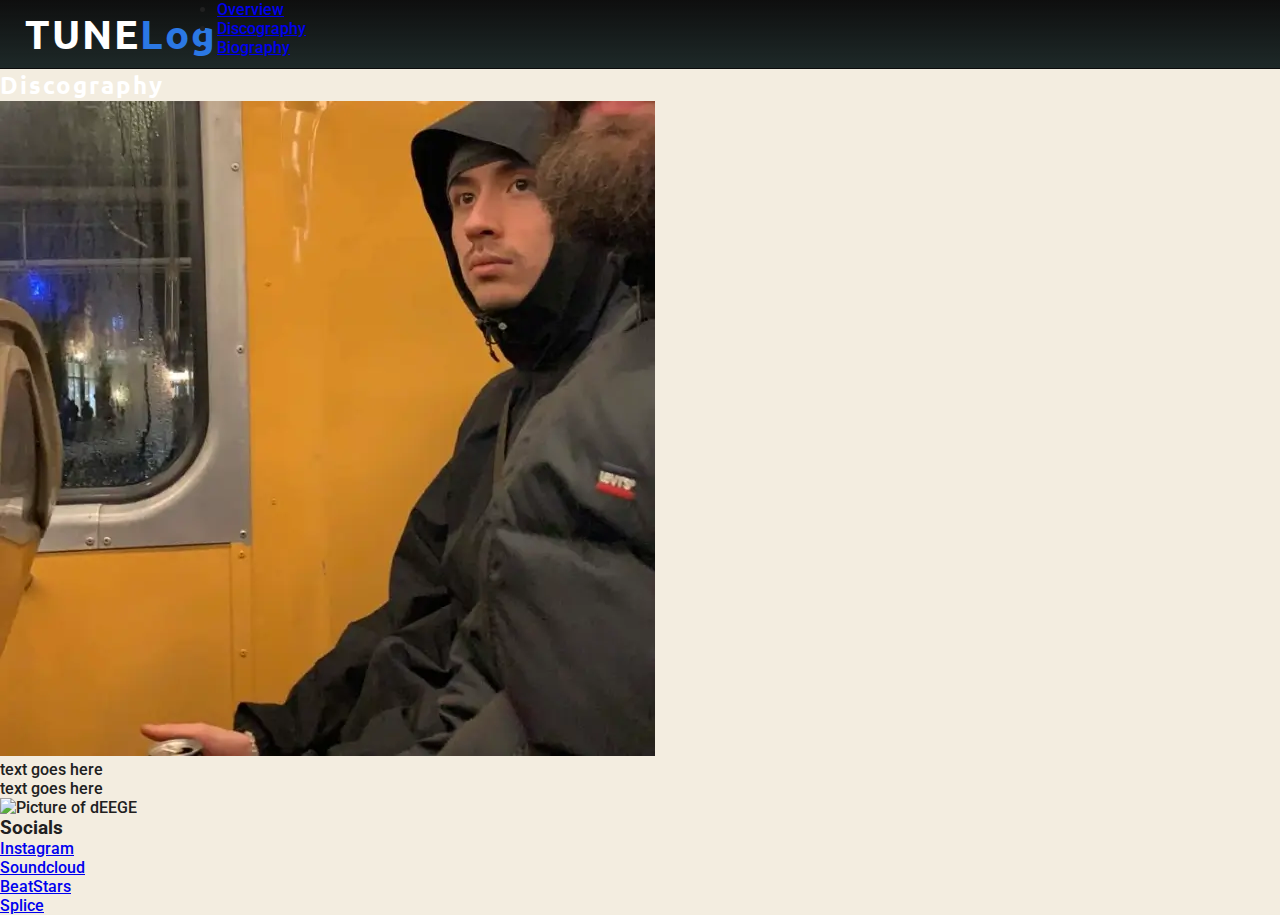
==== biography.html @ 2f2c3490 "add basic content to biography" ====
<!DOCTYPE html>
<html lang="en">
<head>
    <meta charset="UTF-8">
    <meta http-equiv="X-UA-Compatible" content="IE=edge">
    <meta name="viewport" content="width=device-width, initial-scale=1.0">
    <meta name="description" content="General information, discography and biography of producer/artist dEEGE from Örebro, Sweden">
    <meta name="keywords" content="producer, producing, beats, artist, örebro, sweden">
    <!-- add meta data for description, keywords -->
    <link rel="stylesheet" href="assets/css/style.css"> <!-- link css with correct filepath -->

    <title>dEEGE Discography</title>
</head>
<body>
    <header id="page-header"> <!-- header logo and navigation -->
        <div class="container-header">
            <div>
                <a href="overview.html">
                <h1 id="logo" class="text-uppercase">Tune<span style="color:#2b78e4">Log</span></h1>
                </a>
            </div>
            <div>
                <nav id="menu">
                    <ul>
                        <li><a href="overview.html">Overview</a>
                        </li>
                        <li><a href="discography.html">Discography</a>
                        </li>
                        <li><a href="biography.html" class="active">Biography</a>
                        </li>
                    </ul>
                </nav>
            </div>
        </div>
    </header>
    <main> <!-- main page, content about deege, and overview-->
        <section id="biography">
            <div>
                <h2>Discography</h2>
            </div>
            <div>
                <img src="assets/images/me.webp" alt="Picture of Johannes">
                <p>text goes here</p>
            </div>
            <div>
                <p>text goes here</p>
                <img src="#" alt="Picture of dEEGE">
            </div>    
            
            
        </section>
    </main>
    <footer> <!-- footer with social media links -->
        <div class="container3">
            <div id="footer-bar">
                <div class="footer-card">
                    <h3>Socials</h3>
                </div>
                <div class="footer-card">
                    <ul>
                        <li><a href="https://instagram.com/" target="_blank">Instagram</a></li>
                        <li><a href="https://soundcloud.com/" target="_blank">Soundcloud</a></li>
                        <li><a href="https://beatstars.com/" target="_blank">BeatStars</a></li>
                        <li><a href="https://splice.com/" target="_blank">Splice</a></li>
                    </ul>
                </div>
            </div>
        </div>
    </footer>
</body>
</html>
---- assets/css/style.css ----
@import url('https://fonts.googleapis.com/css2?family=Roboto:wght@300&family=Ubuntu:wght@300&display=swap');

* {
    margin: 0;
    padding: 0;
    border: none;
}

body {
    font-family: 'Roboto', sans-serif;
    font-weight: 500;
    background-color: #f3ede0;
    color:rgb(32, 32, 32)
}

/* font classes */

.text-uppercase {
    text-transform: uppercase;
}

/* logo and header */

h1, h2 {
    font-family: 'Ubuntu', sans-serif;
    letter-spacing: 2px;
    color: white;
}

h1 > span {
    text-transform: capitalize;
}

#logo { /* logo style */
    float: left;
    font-size: 250%;
    line-height: 7.5vh;
    margin-left: 25px;
}

header { /* set color to header */
    background-color: #0e0e0e;
    background-image: linear-gradient(rgba(0, 0, 0, 0), rgba(46, 68, 67, 0.5));
    border-bottom: 1px solid rgba(0, 0, 0, .2);
}

#page-header { /* set height to header */
    height: 7.5vh;
}

/* about deege section */

#about-deege {
    background: linear-gradient(
        rgba(0, 0, 0, .6),
        rgba(0, 0, 0, .6)
    ),
    url("../images/vinyl.jpg");
    background-repeat: no-repeat;
    background-size: cover;
    background-position: center;
    filter: saturate(50%);
    width: 100%;

    overflow: hidden;
    padding-bottom: 100px;
}

.container {
    display: flex;
    flex-direction: row;
    justify-content: center;
    flex-wrap: wrap;
}

.container>* {
    padding: 10px;
    margin: 10px;
}

.transparent-bg-black {
    display: flex;
    flex-wrap: wrap;
    justify-content: center;
    align-content: self;

    background-color: rgba(0, 0, 0, .6);
    top: 0;
    border-radius: 5px;
}

/* about deege left content */

#about-deege img {
    width: 275px;
    border-radius: 50%;
    border: 1px solid rgba(0, 0, 0, .2);
}

/* about deege right content */

#about-deege p {
    /* margin-top: 10px; */
    font-size: 18px;
    color: rgb(155, 155, 155);
}

#about-deege h2 {
    font-size: 42px;
}

table, th, td {
    vertical-align: top;
    text-align: left;
}

table {
    /* width: 70%; */
    border-radius: 5px;
}

th {
    border-bottom: 1px solid rgba(53, 53, 53, .8);
}

td {
    padding: 5px 5px;
}

.strong {
    font-weight: bold;
}

#quick-info {
    background-color: white;
    /* margin-top: 10px; */
    height: 70%;
}

hr {
    width: 70%;
}

/* overview */

.container2 {
    display: flex;
    flex-direction: column;
    justify-content: center;
    align-items: center;
    margin: 25px;
}

.container2 img {
    width: 250px;
    height: 250px;
    padding: 25px;
}

.container2 h1 {
    color: black;
}

.card:nth-child(2) {
    display: flex;
    flex-wrap: wrap;
    justify-content: center;
    max-width: 700px;
    margin: 25px;
}

.bg-white {
    display: flex;
    flex-direction: column;
    flex-wrap: wrap;
    justify-content: center;
    align-content: center;
    align-items: center;
    position: relative;

    background-color: rgb(255, 255, 255);
    top: -120px;
    border-radius: 5px;
}
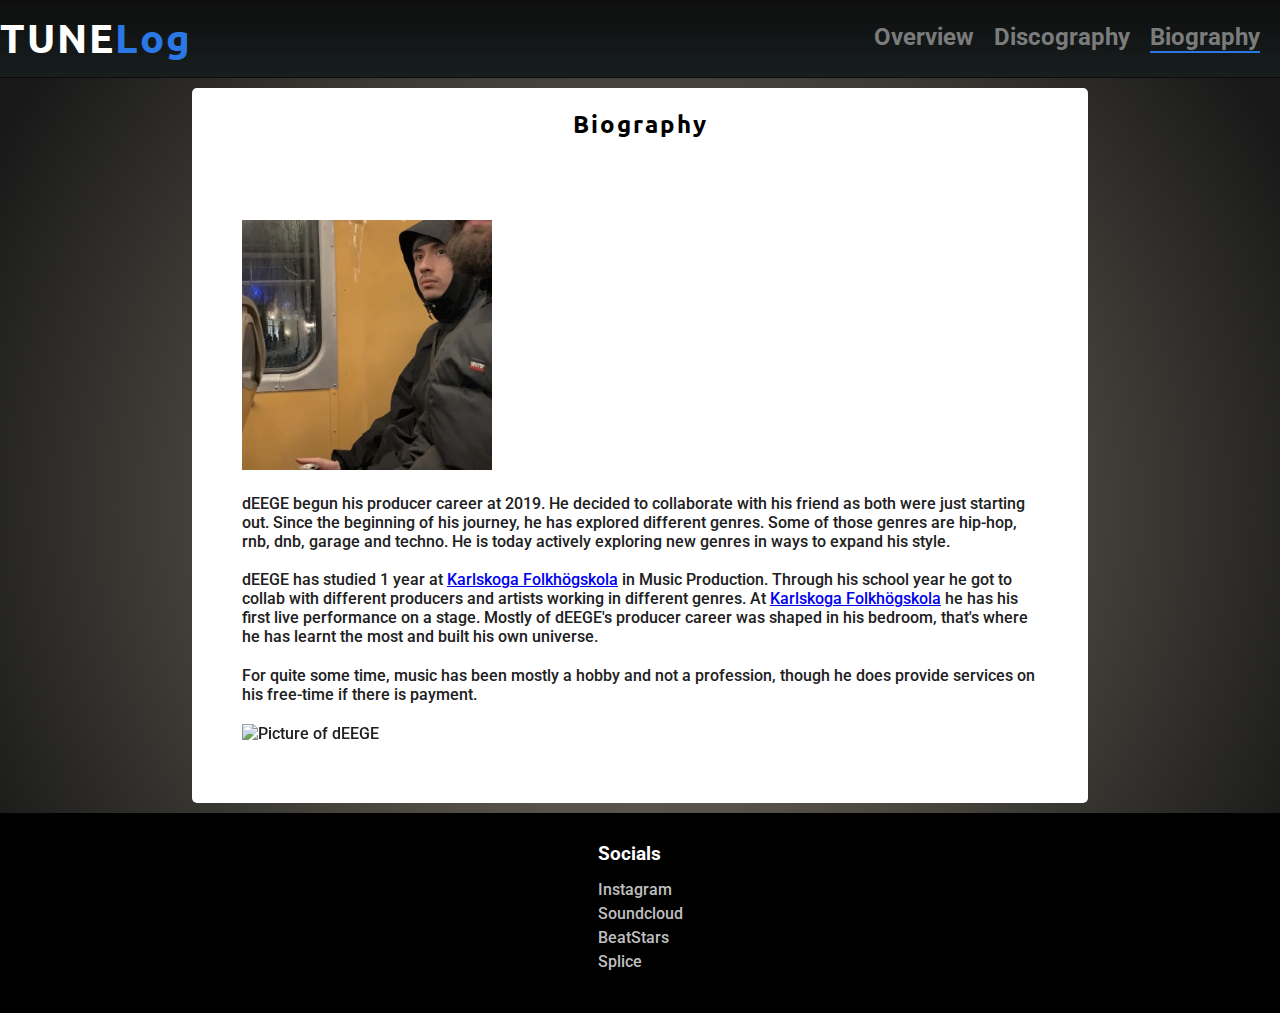
==== commit afa66594: "add paragraphs to biography" ====
--- a/biography.html
+++ b/biography.html
@@ -34,20 +34,39 @@
         </div>
     </header>
     <main> <!-- main page, content about deege, and overview-->
-        <section id="biography">
-            <div>
-                <h2>Discography</h2>
+        <section>
+            <div id="biography">
+                <div>
+                    <h2>Biography</h2>
+                </div>
+                <div class="halves">
+                    <div class="half">
+                        <div class="quarter-img">
+                            <img src="assets/images/me.webp" alt="Picture of Johannes">
+                        </div>
+                        <div class="quarter-text">
+                            <p>
+                                dEEGE begun his producer career at 2019. He decided to collaborate with his friend as both were just starting out.  
+                                Since the beginning of his journey, he has explored different genres. Some of those genres are hip-hop, rnb, dnb, garage and techno. 
+                                He is today actively exploring new genres in ways to expand his style.                     
+                            </p>
+                            <br>
+                            <p>
+                                dEEGE has studied 1 year at <a href="https://karlskogafolkhogskola.se/" target="_blank" rel="noopener">Karlskoga Folkhögskola</a> in Music Production.
+                                Through his school year he got to collab with different producers and artists working in different genres.
+                                At <a href="https://karlskogafolkhogskola.se/" target="_blank" rel="noopener">Karlskoga Folkhögskola</a> he has his first live performance on a stage.
+                                Mostly of dEEGE's producer career was shaped in his bedroom, that's where he has learnt the most and built his own universe.
+                            </p>
+                        </div>
+                    </div>
+                    <div class="half">
+                        <p>
+                            For quite some time, music has been mostly a hobby and not a profession, though he does provide services on his free-time if there is payment.
+                        </p>
+                        <img src="assets/images/picturedg.webp" alt="Picture of dEEGE">
+                    </div>
+                </div>
             </div>
-            <div>
-                <img src="assets/images/me.webp" alt="Picture of Johannes">
-                <p>text goes here</p>
-            </div>
-            <div>
-                <p>text goes here</p>
-                <img src="#" alt="Picture of dEEGE">
-            </div>    
-            
-            
         </section>
     </main>
     <footer> <!-- footer with social media links -->
@@ -58,10 +77,10 @@
                 </div>
                 <div class="footer-card">
                     <ul>
-                        <li><a href="https://instagram.com/" target="_blank">Instagram</a></li>
-                        <li><a href="https://soundcloud.com/" target="_blank">Soundcloud</a></li>
-                        <li><a href="https://beatstars.com/" target="_blank">BeatStars</a></li>
-                        <li><a href="https://splice.com/" target="_blank">Splice</a></li>
+                        <li><a href="https://instagram.com/" target="_blank" rel="noopener">Instagram</a></li>
+                        <li><a href="https://soundcloud.com/" target="_blank" rel="noopener">Soundcloud</a></li>
+                        <li><a href="https://beatstars.com/" target="_blank" rel="noopener">BeatStars</a></li>
+                        <li><a href="https://splice.com/" target="_blank" rel="noopener">Splice</a></li>
                     </ul>
                 </div>
             </div>
--- a/assets/css/style.css
+++ b/assets/css/style.css
@@ -9,8 +9,9 @@
 body {
     font-family: 'Roboto', sans-serif;
     font-weight: 500;
-    background-color: #f3ede0;
-    color:rgb(32, 32, 32)
+    background: rgb(131,125,108);
+    background: radial-gradient(circle, rgba(131,125,108,1) 0%, rgba(0,0,0,0.9) 90%);
+    color:rgb(32, 32, 32);
 }
 
 /* font classes */
@@ -34,18 +35,51 @@
 #logo { /* logo style */
     float: left;
     font-size: 250%;
-    line-height: 7.5vh;
-    margin-left: 25px;
 }
 
 header { /* set color to header */
     background-color: #0e0e0e;
-    background-image: linear-gradient(rgba(0, 0, 0, 0), rgba(46, 68, 67, 0.5));
+    background-image: linear-gradient(rgba(0, 0, 0, 0), rgba(46, 68, 67, 0.3));
     border-bottom: 1px solid rgba(0, 0, 0, .2);
 }
 
-#page-header { /* set height to header */
-    height: 7.5vh;
+.container-header {
+    display: flex;
+    justify-content: space-between;
+}
+
+#menu ul {
+    display: flex;
+    justify-content: flex-end;
+    flex-wrap: wrap;
+}
+
+#menu a {
+    margin-right: 20px;
+    font-size: 150%;
+    font-weight: bold;
+    text-decoration: none;
+
+    color: rgb(170, 170, 170, .7);
+    transition: color 0.3s ease 0s;
+}
+
+#menu a:hover {
+    color: white;
+}
+
+#logo, #menu {
+    line-height: 75px;
+}
+
+.active {
+    border-bottom: 2px solid #2b78e4;
+
+    transition: transform 0.3s ease 0s;
+}
+
+.active:hover {
+    border: none
 }
 
 /* about deege section */
@@ -55,7 +89,7 @@
         rgba(0, 0, 0, .6),
         rgba(0, 0, 0, .6)
     ),
-    url("../images/vinyl.jpg");
+    url("../images/vinyl.webp");
     background-repeat: no-repeat;
     background-size: cover;
     background-position: center;
@@ -82,10 +116,8 @@
     display: flex;
     flex-wrap: wrap;
     justify-content: center;
-    align-content: self;
 
     background-color: rgba(0, 0, 0, .6);
-    top: 0;
     border-radius: 5px;
 }
 
@@ -94,7 +126,7 @@
 #about-deege img {
     width: 275px;
     border-radius: 50%;
-    border: 1px solid rgba(0, 0, 0, .2);
+    padding: 5px;
 }
 
 /* about deege right content */
@@ -149,6 +181,9 @@
     justify-content: center;
     align-items: center;
     margin: 25px;
+
+    position: relative;
+    top: -120px;
 }
 
 .container2 img {
@@ -161,6 +196,15 @@
     color: black;
 }
 
+.container2 a {
+    transition: transform 0.3s ease 0s;
+}
+
+.container2 a:hover {
+    /* filter: blur(5px); */
+    transform: translateY(-10px);
+}
+
 .card:nth-child(2) {
     display: flex;
     flex-wrap: wrap;
@@ -176,9 +220,122 @@
     justify-content: center;
     align-content: center;
     align-items: center;
+
+    background-color: rgb(255, 255, 255);
+    border-radius: 5px;
+    padding-top: 20px;
+}
+
+/* footer */
+
+footer {
+    color: white;
+}
+
+#footer-bar {
+    background-color: black;
+    
+    height: 200px;
+    display: flex;
+    flex-wrap: wrap;
+    flex-direction: column;
+    align-content: center;
+}
+
+.footer-card {
+    padding: 5px;
+}
+
+.footer-card:nth-child(1) {
+    padding-top: 30px;
+}
+
+.footer-card li {
+    padding-top: 5px
+}
+
+footer a, li {
+    text-decoration: none;
+    list-style-type: none;
+    color: rgb(191, 191, 191);
+
+    transition: color 0.3s ease 0s;
+}
+
+footer a:hover {
+    color: white;
+}
+
+/* discography */
+
+.beats {
+    display: flex;
+    align-items: center;
+    flex-wrap: wrap;
+}
+
+.beats p {
+    font-style: italic;
+}
+
+#biography {
+    display: flex;
+    flex-wrap: wrap;
+    flex-direction: column;
+    align-items: center;
+
+    background-color: white;
+    margin: 10px 15%;
+    border-radius: 5px;
+    padding-top: 20px;
+}
+
+#biography h2 {
+    color: black;
+    padding-bottom: 20px;
+}
+
+.halves {
+    display: flex;
+    flex-wrap: wrap;
+    justify-content: space-evenly;
+    align-items: flex-start;
+    padding: 50px;
+    gap: 20px;
+}
+
+.halves img {
+    width: 250px;
+    height: auto;
     position: relative;
-
-    background-color: rgb(255, 255, 255);
-    top: -120px;
-    border-radius: 5px;
+    object-fit: cover;
+    object-position: top;
+    filter: saturate(.7);
+    padding: 10px 0;
+}
+
+.half {
+    display: flex;
+    flex-direction: column;
+    gap: 10px;
+}
+
+/* media queries */
+
+@media screen and(min-width: 450px) {
+    #logo {
+        padding-left: 20px;
+    }
+    .container-header {
+        flex-direction: flow;
+    }
+}
+
+@media screen and(min-width: 630px) {
+    #page-header {
+        line-height: 7.5vh;
+    }
+    .container-header {
+        flex-direction: row;
+    }
 }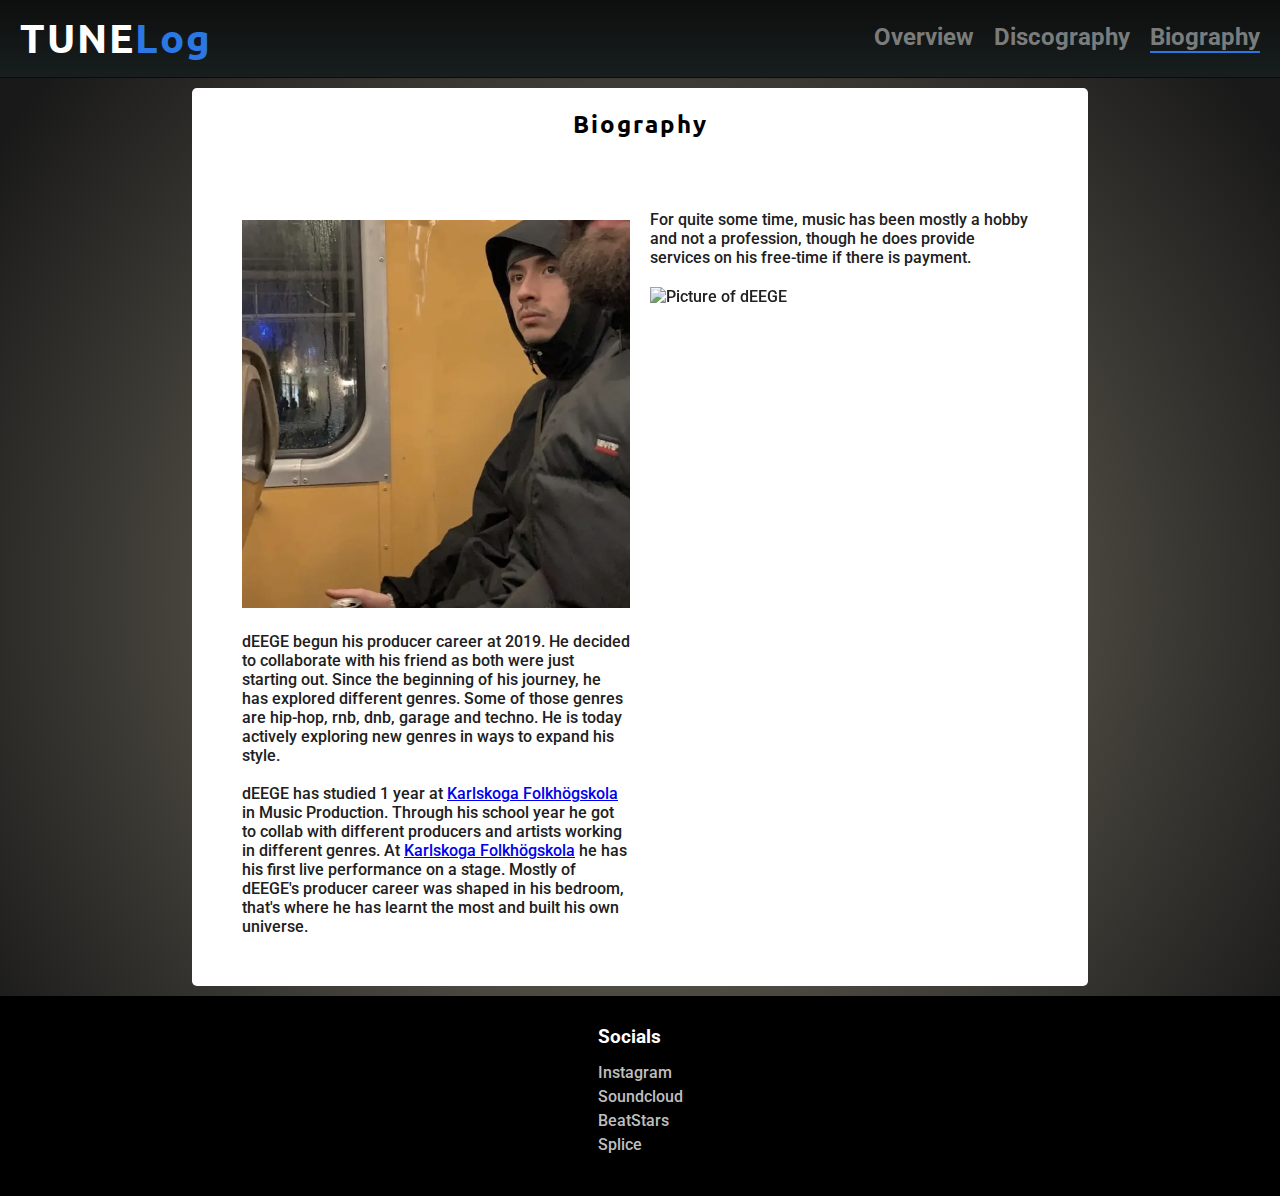
==== commit 728ebdf8: "update all page titles, fix heading order and remove webmanifest from favicon" ====
--- a/biography.html
+++ b/biography.html
@@ -8,6 +8,10 @@
     <meta name="keywords" content="producer, producing, beats, artist, örebro, sweden">
     <!-- add meta data for description, keywords -->
     <link rel="stylesheet" href="assets/css/style.css"> <!-- link css with correct filepath -->
+    
+    <link rel="apple-touch-icon" href="assets/favicon/apple-touch-icon.png">
+    <link rel="icon" type="image/png" sizes="16x16" href="assets/favicon/favicon-16x16.png">
+    <link rel="icon" type="image/png" sizes="32x32" href="assets/favicon/favicon-32x32.png">
 
     <title>dEEGE Discography</title>
 </head>
--- a/assets/css/style.css
+++ b/assets/css/style.css
@@ -132,7 +132,6 @@
 /* about deege right content */
 
 #about-deege p {
-    /* margin-top: 10px; */
     font-size: 18px;
     color: rgb(155, 155, 155);
 }
@@ -147,7 +146,6 @@
 }
 
 table {
-    /* width: 70%; */
     border-radius: 5px;
 }
 
@@ -165,7 +163,6 @@
 
 #quick-info {
     background-color: white;
-    /* margin-top: 10px; */
     height: 70%;
 }
 
@@ -201,7 +198,6 @@
 }
 
 .container2 a:hover {
-    /* filter: blur(5px); */
     transform: translateY(-10px);
 }
 
@@ -234,7 +230,6 @@
 
 #footer-bar {
     background-color: black;
-    
     height: 200px;
     display: flex;
     flex-wrap: wrap;
@@ -297,7 +292,7 @@
 
 .halves {
     display: flex;
-    flex-wrap: wrap;
+    flex-direction: column;
     justify-content: space-evenly;
     align-items: flex-start;
     padding: 50px;
@@ -305,7 +300,7 @@
 }
 
 .halves img {
-    width: 250px;
+    width: 100%;
     height: auto;
     position: relative;
     object-fit: cover;
@@ -317,25 +312,36 @@
 .half {
     display: flex;
     flex-direction: column;
+    width: 100%;
     gap: 10px;
 }
 
 /* media queries */
 
-@media screen and(min-width: 450px) {
+@media only screen and (min-width: 450px) {
     #logo {
         padding-left: 20px;
     }
     .container-header {
-        flex-direction: flow;
-    }
-}
-
-@media screen and(min-width: 630px) {
+        flex-direction: row;
+    }
+}
+
+@media only screen and (min-width: 630px) {
     #page-header {
         line-height: 7.5vh;
     }
     .container-header {
         flex-direction: row;
     }
+}
+
+@media only screen and (min-width: 900px) {
+    .halves {
+        flex-direction: row;
+    }
+
+    .half {
+        width: 50%;
+    }
 }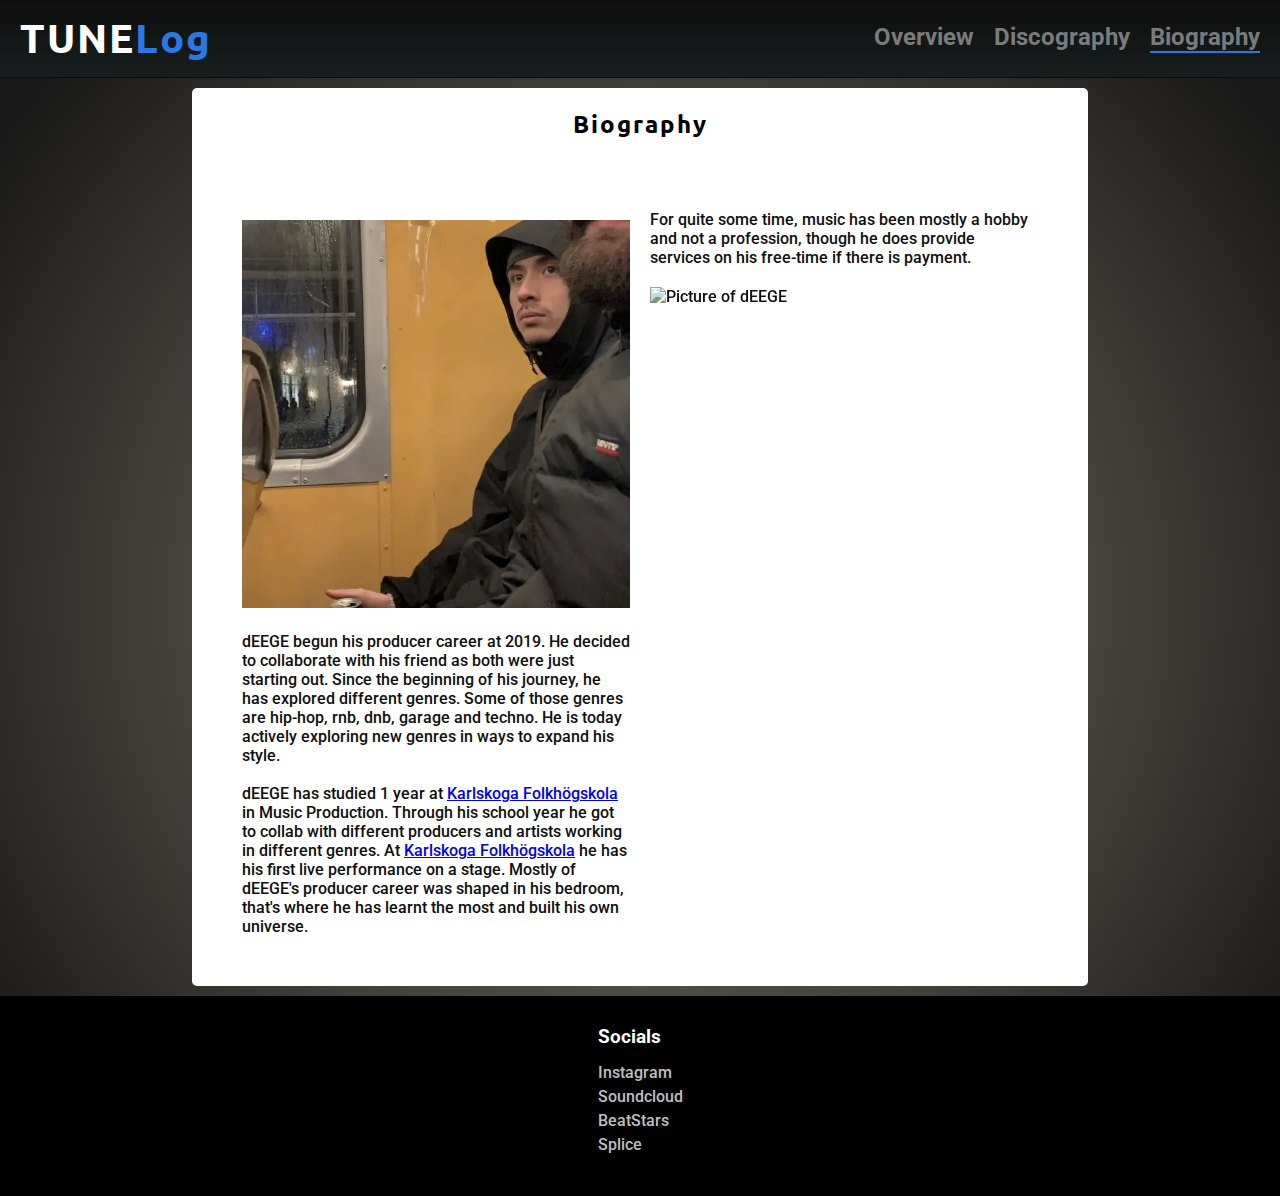
==== commit 4ed1e49b: "add final comments" ====
--- a/biography.html
+++ b/biography.html
@@ -12,6 +12,7 @@
     <link rel="apple-touch-icon" href="assets/favicon/apple-touch-icon.png">
     <link rel="icon" type="image/png" sizes="16x16" href="assets/favicon/favicon-16x16.png">
     <link rel="icon" type="image/png" sizes="32x32" href="assets/favicon/favicon-32x32.png">
+    <!-- link to downloaded favicon -->
 
     <title>dEEGE Discography</title>
 </head>
@@ -19,14 +20,14 @@
     <header id="page-header"> <!-- header logo and navigation -->
         <div class="container-header">
             <div>
-                <a href="overview.html">
+                <a href="index.html">
                 <h1 id="logo" class="text-uppercase">Tune<span style="color:#2b78e4">Log</span></h1>
                 </a>
             </div>
             <div>
-                <nav id="menu">
+                <nav id="menu"> <!-- navigation menu-->
                     <ul>
-                        <li><a href="overview.html">Overview</a>
+                        <li><a href="index.html">Overview</a>
                         </li>
                         <li><a href="discography.html">Discography</a>
                         </li>
@@ -37,9 +38,9 @@
             </div>
         </div>
     </header>
-    <main> <!-- main page, content about deege, and overview-->
+    <main>
         <section>
-            <div id="biography">
+            <div id="biography"> <!-- biography about dEEGE -->
                 <div>
                     <h2>Biography</h2>
                 </div>
@@ -52,7 +53,7 @@
                             <p>
                                 dEEGE begun his producer career at 2019. He decided to collaborate with his friend as both were just starting out.  
                                 Since the beginning of his journey, he has explored different genres. Some of those genres are hip-hop, rnb, dnb, garage and techno. 
-                                He is today actively exploring new genres in ways to expand his style.                     
+                                He is today actively exploring new genres in ways to expand his style. 
                             </p>
                             <br>
                             <p>
--- a/assets/css/style.css
+++ b/assets/css/style.css
@@ -1,17 +1,17 @@
-@import url('https://fonts.googleapis.com/css2?family=Roboto:wght@300&family=Ubuntu:wght@300&display=swap');
-
-* {
+@import url('https://fonts.googleapis.com/css2?family=Roboto:wght@300&family=Ubuntu:wght@300&display=swap'); /* import fonts from google fonts */
+
+* { /* remove default margin, padding, border */
     margin: 0;
     padding: 0;
     border: none;
 }
 
-body {
+body { /* set font for body and style */
     font-family: 'Roboto', sans-serif;
     font-weight: 500;
-    background: rgb(131,125,108);
+    background: #837d6c;
     background: radial-gradient(circle, rgba(131,125,108,1) 0%, rgba(0,0,0,0.9) 90%);
-    color:rgb(32, 32, 32);
+    color:rgb(14, 14, 14);
 }
 
 /* font classes */
@@ -38,7 +38,7 @@
 }
 
 header { /* set color to header */
-    background-color: #0e0e0e;
+    background-color: rgb(14, 14, 14);
     background-image: linear-gradient(rgba(0, 0, 0, 0), rgba(46, 68, 67, 0.3));
     border-bottom: 1px solid rgba(0, 0, 0, .2);
 }
@@ -48,43 +48,43 @@
     justify-content: space-between;
 }
 
-#menu ul {
+#menu ul { 
     display: flex;
     justify-content: flex-end;
     flex-wrap: wrap;
 }
 
-#menu a {
+#menu a { /* style anchor descendants of id menu */
     margin-right: 20px;
     font-size: 150%;
     font-weight: bold;
     text-decoration: none;
 
-    color: rgb(170, 170, 170, .7);
-    transition: color 0.3s ease 0s;
-}
-
-#menu a:hover {
+    color: #aaaaaab3;
+    transition: color 0.3s ease 0s; /* smooth transition when changing color */
+}
+
+#menu a:hover { /* hover psuedo effect*/
     color: white;
 }
 
-#logo, #menu {
+#logo, #menu { /* align text to same height in nav bar */
     line-height: 75px;
 }
 
 .active {
     border-bottom: 2px solid #2b78e4;
 
-    transition: transform 0.3s ease 0s;
-}
-
-.active:hover {
-    border: none
+    transition: border 0.3s ease 0s;
+}
+
+.active:hover { /* fade-out border with help of transition from above ^ */
+    border: none;
 }
 
 /* about deege section */
 
-#about-deege {
+#about-deege { /* main container for landing page */
     background: linear-gradient(
         rgba(0, 0, 0, .6),
         rgba(0, 0, 0, .6)
@@ -95,7 +95,6 @@
     background-position: center;
     filter: saturate(50%);
     width: 100%;
-
     overflow: hidden;
     padding-bottom: 100px;
 }
@@ -116,7 +115,6 @@
     display: flex;
     flex-wrap: wrap;
     justify-content: center;
-
     background-color: rgba(0, 0, 0, .6);
     border-radius: 5px;
 }
@@ -190,7 +188,7 @@
 }
 
 .container2 h1 {
-    color: black;
+    color: #000000;
 }
 
 .container2 a {
@@ -220,6 +218,10 @@
     background-color: rgb(255, 255, 255);
     border-radius: 5px;
     padding-top: 20px;
+}
+
+.container, .container2 h2 {
+    color: black;
 }
 
 /* footer */
@@ -316,7 +318,11 @@
     gap: 10px;
 }
 
-/* media queries */
+.border-bottom {
+    border-bottom: 1px solid black;
+}
+
+/* media queries for responsive design */
 
 @media only screen and (min-width: 450px) {
     #logo {
